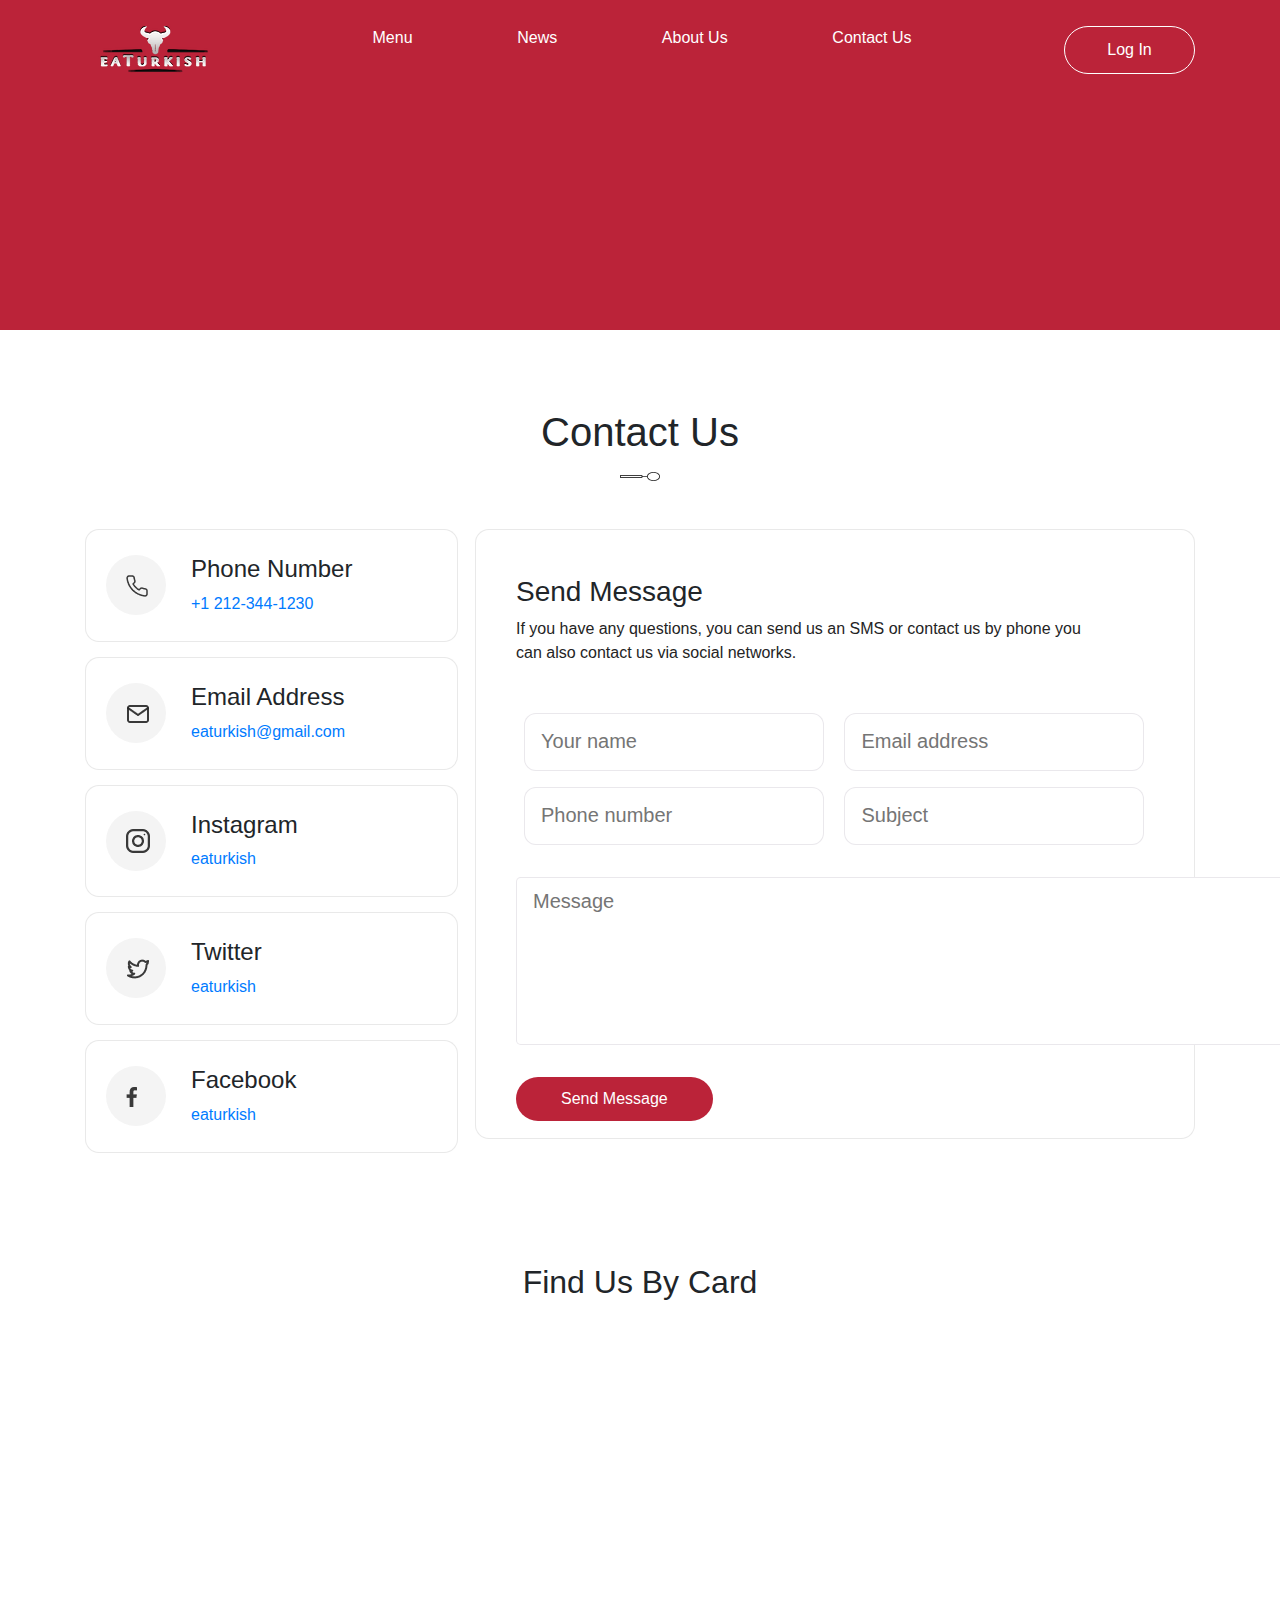
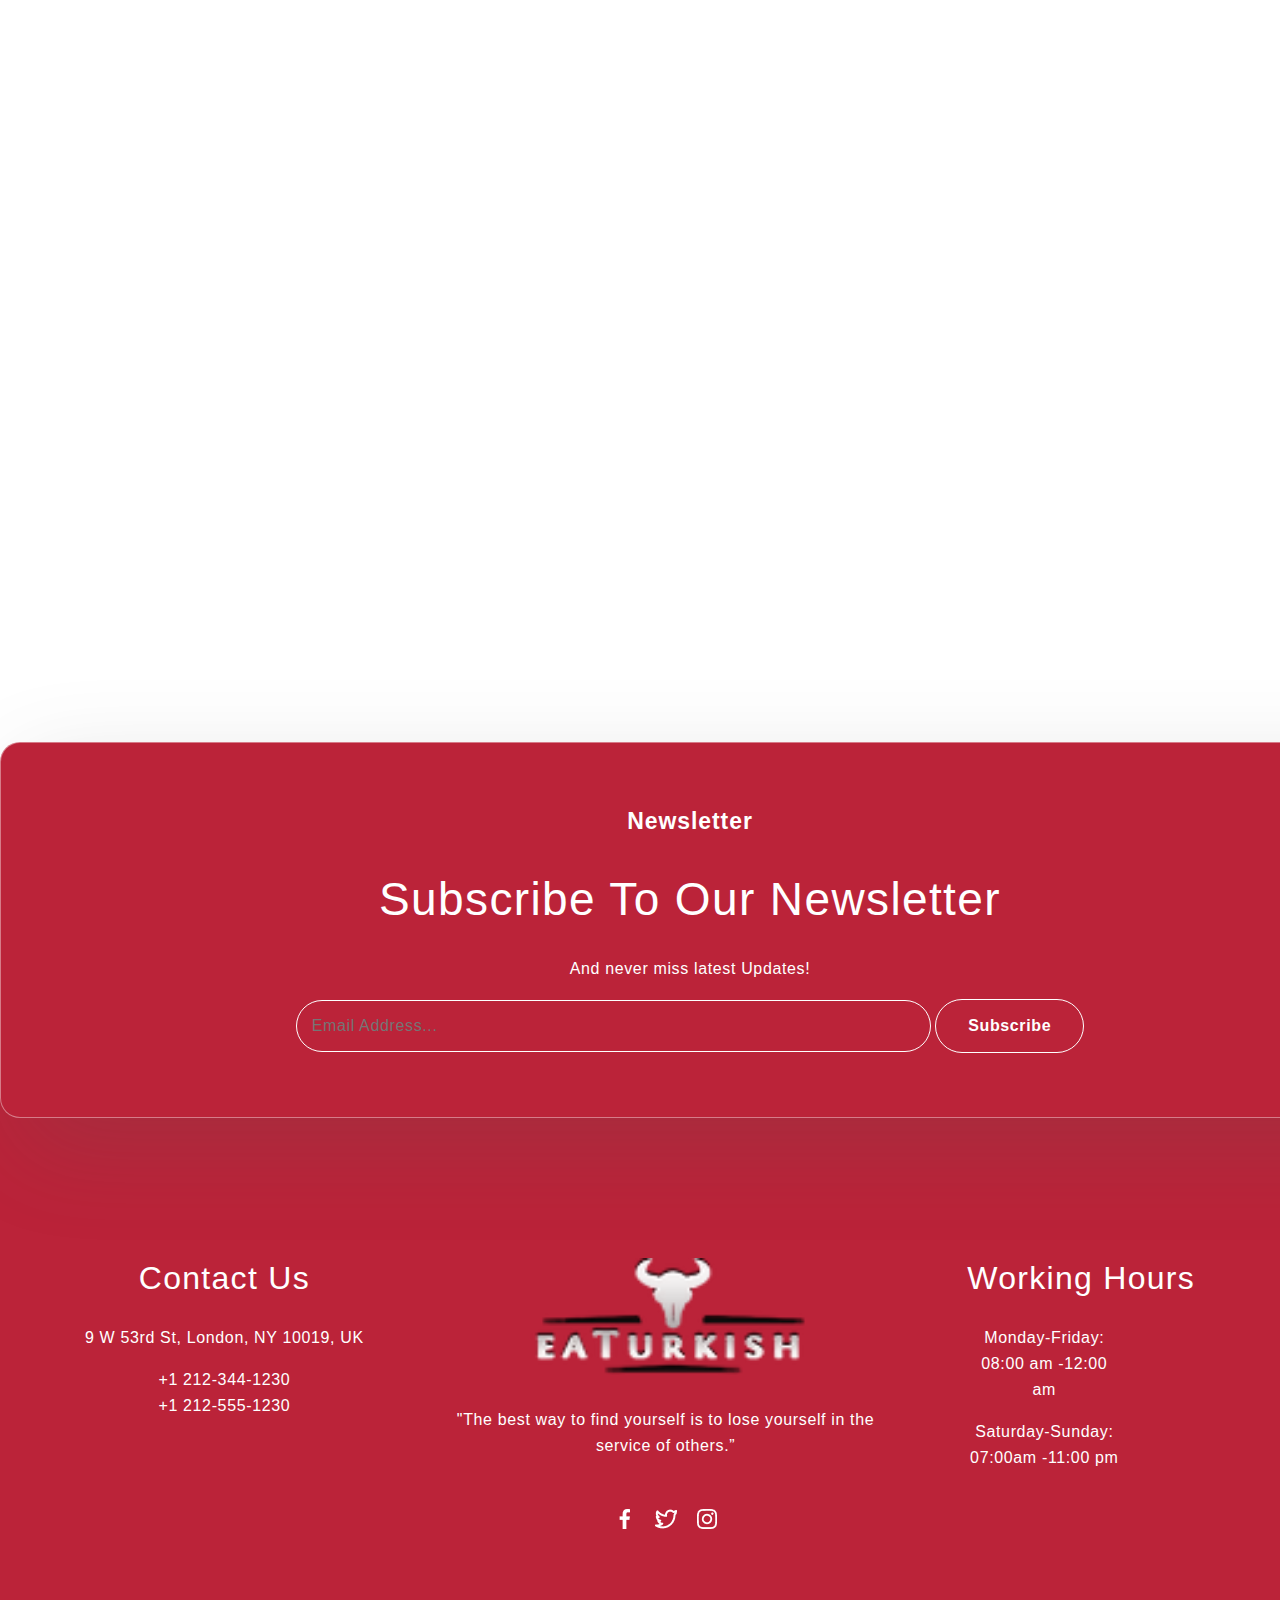
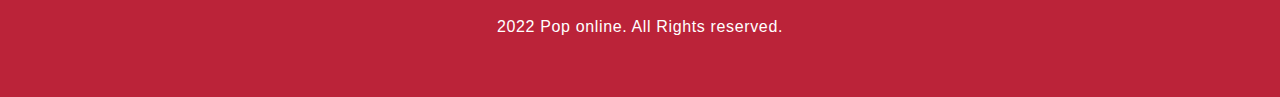
==== contact.html @ ba870337 "first commit" ====
<!DOCTYPE html>
<html lang="en">

<head>
    <meta charset="UTF-8">
    <meta http-equiv="X-UA-Compatible" content="IE=edge">
    <meta name="viewport" content="width=device-width, initial-scale=1.0">
    <title>Contact</title>
    <link rel="stylesheet" href="./utils/css/contact.css">
    <link rel="stylesheet" href="https://cdn.jsdelivr.net/npm/bootstrap@4.0.0/dist/css/bootstrap.min.css" integrity="sha384-Gn5384xqQ1aoWXA+058RXPxPg6fy4IWvTNh0E263XmFcJlSAwiGgFAW/dAiS6JXm" crossorigin="anonymous">

</head>

<body>
    <section class="hero-section">

        <header class="container hero-header">
            <a href="index.html">
                <img src="./utils/img/logo.png" alt="logo">
            </a>
            <ul class="hero-header-ul list-unstyled">
                <li>
                    <a class="hero-ul-a" href="menu.html">
                    Menu
                </a>
                </li>
                <li>
                    <a class="hero-ul-a" href="news.html">
                    News
                </a>
                </li>
                <li>
                    <a class="hero-ul-a" href="about.html">
                    About Us
                </a>
                </li>
                <li>
                    <a class="hero-ul-a" href="contact.html">
                    Contact Us
                </a>
                </li>
            </ul>
            <a href="about.html" class="">
                <button class="header-login-btn">
                Log In
            </button>
            </a>
        </header>
    </section>
    <section class="contact-section">
        <h1 class="menu-heading text-center py-2">Contact Us</h1>
        <div class="d-flex justify-content-center">
            <img class="align-items-center mb-5" src="./utils/img/spoon.png" width="40" height="9" alt="spoon">
        </div>
        <div class="contact-container container">
            <div class="contact-links">
                <div class="c-link">
                    <span class="circle">
                        <img src="/utils/img/phone.png" alt="phone">
                    </span>
                    <div>
                        <h4>Phone Number</h3>
                            <a href="tel: +998909534403" class="text-decoration-none">+1 212-344-1230</a>
                    </div>
                </div>
                <div class="c-link">
                    <span class="circle">
                        <img src="/utils/img/email.png" alt="phone">
                    </span>
                    <div>
                        <h4>Email Address</h3>
                            <a href="https://eaturkish@gmail.com" class="text-decoration-none">eaturkish@gmail.com</a>
                    </div>
                </div>
                <div class="c-link">
                    <span class="circle">
                        <img src="/utils/img/instagram.png" alt="insta">
                    </span>
                    <div>
                        <h4>Instagram</h3>
                            <a href="https://instagram.com" class="text-decoration-none">eaturkish</a>
                    </div>
                </div>
                <div class="c-link">
                    <span class="circle">
                        <img src="/utils/img/twitter.png" alt="tw">
                    </span>
                    <div>
                        <h4>Twitter</h3>
                            <a href="https://twitter.com" class="text-decoration-none">eaturkish</a>
                    </div>
                </div>
                <div class="c-link">
                    <span class="circle">
                        <img src="/utils/img/facebook.png" alt="fb">
                    </span>
                    <div>
                        <h4>Facebook</h3>
                            <a href="https://facebook.com" class="text-decoration-none">eaturkish</a>
                    </div>
                </div>

            </div>
            <form id="ContactForm" class="contact-send">
                <h3 class="contact-heading">Send Message</h3>
                <p style="color: #242424; margin-bottom: 40px;" class="contact-text">If you have any questions, you can send us an SMS or contact us by phone you can also contact us via social networks.</p>
                <input id="NameInp" type="text" class="form-control-lg m-2" required placeholder="Your name">
                <input id="EmailInp" type="text" class="form-control-lg m-2" required placeholder="Email address">
                <input id="PhoneInp" type="text" class="form-control-lg m-2" required placeholder="Phone number ">
                <input id="SubjectInp" type="text" class="form-control-lg m-2" required placeholder="Subject">
                <textarea id="MessageInp" name="" id="" cols="70" rows="5" class="form-control-lg mt-4" required placeholder="Message"></textarea>

                <button class="form-btn">Send Message</button>
            </form>
        </div>
    </section>

    <div class="container">
        <h2 class="menu-heading text-center my-4">Find Us By Card</h2>

        <iframe src="https://www.google.com/maps/embed?pb=!1m18!1m12!1m3!1d48003.4156635782!2d69.29678212697661!3d41.238907545028965!2m3!1f0!2f0!3f0!3m2!1i1024!2i768!4f13.1!3m3!1m2!1s0x38ae5fab0f180df5%3A0xa63b5f7a0b738831!2z0JHQtdC60YLQtdC80LjRgNGB0LrQuNC5INGA0LDQudC-0L0sINCi0LDRiNC60LXQvdGCLCDQo9C30LHQtdC60LjRgdGC0LDQvQ!5e0!3m2!1sru!2s!4v1665734713255!5m2!1sru!2s"
            width="100%" height="730" style="border:0;" allowfullscreen="" loading="lazy" referrerpolicy="no-referrer-when-downgrade">
    </iframe>
    </div>


    <section class="sub-section">
        <div class="sub-container">
            <h5 class="sub-heading">Newsletter</h5>
            <h3 class="sub-main-heading">Subscribe to Our Newsletter</h3>
            <p class="sub-text">And never miss latest Updates!</p>
            <form id="sub_form" class="form">
                <input id="sub_btn" class="sub-input" type="email" placeholder="Email Address...">
                <button type="submit" class="sub-btn">
                    Subscribe
                </button>
            </form>
        </div>
    </section>
    <section class="footer-section">
        <footer class="footer-container container">
            <div class="footer-list">
                <h3 class="footer-contact">Contact Us</h3>
                <p class="footer-location">9 W 53rd St, London, NY 10019, UK</p>
                <div class="d-flex flex-column">
                    <a class="footer-tel" href="tel:998909534403">+1 212-344-1230</a>
                    <a class="footer-tel" href="tel:998909534403">+1 212-555-1230</a>
                </div>
            </div>
            <div class="footer-list">
                <a href="#">
                    <img src="./utils/img/logo.png" width="336" height="117" alt="logo">
                </a>
                <p class="footer-location" style="width: 438px; margin-top: 32px;">"The best way to find yourself is to lose yourself in the service of others.”</p>
                <div class="footer-links">
                    <div>

                        <a href="https://facebook.com">
                            <img src="./utils/img/u_facebook-f.png" alt="fb">
                        </a>
                    </div>
                    <div>

                        <a href="https://twitter.com">
                            <img src="./utils/img/u_twitter-alt.png" alt="tw">
                        </a>
                    </div>
                    <div>

                        <a href="https://instagram.com">
                            <img src="./utils/img/u_instagram.png" alt="insta">
                        </a>
                    </div>
                </div>
            </div>
            <div class="footer-list">
                <h3 class="footer-contact">Working Hours</h3>
                <p class="footer-location" style="width: 154px;">Monday-Friday: 08:00 am -12:00 am</p>
                <p class="footer-location" style="width: 154px;">Saturday-Sunday: 07:00am -11:00 pm</p>

            </div>
        </footer>
        <p class="text-center footer-last">2022 Pop online. All Rights reserved.</p>
    </section>

    <script src="/utils/js/contact.js"></script>
    <script>
        sub_form.onsubmit = async(e) => {
            e.preventDefault()
            let response = await fetch('https://eturkish.herokuapp.com/followers', {
                method: "POST",
                headers: {
                    "Content-type": "Application/json"
                },
                body: JSON.stringify({
                    email: sub_btn.value
                })
            })
            sub_btn.value = ''
            console.log(await response.json());
        }
    </script>
</body>

</html>
---- utils/css/contact.css ----
.container {
    max-width: 1345;
    margin: 0 auto;
}

body {
    max-width: auto;
}

.hero-section {
    background: #BB2339;
    padding-top: 26px;
    color: #fff;
    padding-bottom: 230px;
}

.hero-header {
    display: flex;
    justify-content: space-between;
    text-align: center;
    padding-bottom: 26px;
}

.hero-header-ul {
    display: flex;
    justify-content: space-between;
    width: 539px;
}

.hero-ul-a {
    text-decoration: none;
    color: #fff;
}

.header-login-btn {
    width: 131px;
    height: 48px;
    border: 1px solid #FFFFFF;
    border-radius: 100px;
    color: #fff;
    background: transparent;
}


/* hero end */


/* photo */

.photo-section {
    padding: 129px 0;
    padding-left: 310px;
    background-color: #f4f4f4;
}

.photo-container {
    display: flex;
    justify-content: space-between;
    align-items: center;
}

.photo-heading {
    font-style: normal;
    font-weight: 500;
    font-size: 48px;
    line-height: 130%;
    /* or 62px */
    letter-spacing: 0.03em;
    text-transform: capitalize;
    color: #242424;
    margin-bottom: 24px;
}

.photo-text {
    font-size: 16px;
    line-height: 175%;
    letter-spacing: 0.04em;
    color: #AAAAAA;
    width: 491px;
}

.photo-images {
    width: 740px;
    overflow-x: scroll;
    overflow-y: hidden;
    display: flex;
}


/* subs letter */

.sub-section {
    padding-top: 120px;
}

.menu-btn {
    background-color: transparent;
    padding: 8px 25px;
    border: 1px solid #BB2339;
    border-radius: 100px;
}

.menu-btn:hover {
    color: #fff;
    background-color: #BB2339;
    border: 1px solid aqua;
}

.sub-container {
    width: 1380px;
    margin: 0 auto;
    display: flex;
    flex-direction: column;
    justify-content: center;
    align-items: center;
    padding: 64px 252px;
    /* qizil */
    background: #BB2339;
    border: 1px solid rgba(255, 255, 255, 0.4);
    box-shadow: 22px 30px 95px 1px rgba(86, 86, 86, 0.2);
    border-radius: 20px;
    color: #fff;
    z-index: 5;
    transform: translateY(160px);
}

.sub-heading {
    font-style: normal;
    font-weight: 700;
    font-size: 23px;
    line-height: 130%;
    /* identical to box height, or 30px */
    letter-spacing: 0.04em;
    text-transform: capitalize;
    font-feature-settings: 'tnum' on, 'lnum' on;
}

.sub-main-heading {
    font-weight: 500;
    margin: 25px 0;
    font-size: 46px;
    line-height: 130%;
    /* or 62px */
    text-align: center;
    letter-spacing: 0.03em;
    text-transform: capitalize;
    font-feature-settings: 'tnum' on, 'lnum' on;
}

.sub-text {
    line-height: 175%;
    /* identical to box height, or 28px */
    text-align: center;
    letter-spacing: 0.04em;
}

.sub-input {
    width: 635px;
    height: 52px;
    padding: 15px;
    border-radius: 100px;
    border: none;
    font-weight: 500;
    font-size: 16px;
    line-height: 175%;
    /* identical to box height, or 28px */
    letter-spacing: 0.04em;
    color: #fff;
    background-color: transparent;
    border: 1px solid #fff;
}

.sub-btn {
    padding: 12px 32px;
    border: 1px solid #fff;
    background-color: transparent;
    color: #fff;
    border-radius: 100px;
    font-weight: 700;
    font-size: 16px;
    line-height: 175%;
    /* identical to box height, or 28px */
    letter-spacing: 0.04em;
}


/* footer */

.footer-section {
    padding-top: 300px;
    background-color: #BB2339;
    padding-bottom: 40px;
}

.footer-container {
    display: flex;
    justify-content: space-between;
    color: #ffffff;
    margin-bottom: 82px;
}

.footer-list {
    text-align: center;
}

.footer-contact {
    font-size: 32px;
    line-height: 130%;
    /* identical to box height, or 42px */
    letter-spacing: 0.04em;
    text-transform: capitalize;
    font-feature-settings: 'tnum' on, 'lnum' on;
    margin-bottom: 25px;
}

.footer-location {
    line-height: 26px;
    /* identical to box height, or 162% */
    letter-spacing: 0.04em;
}

.footer-tel {
    line-height: 26px;
    /* or 162% */
    letter-spacing: 0.04em;
    color: #FFFFFF;
}

.footer-links {
    display: flex;
    justify-content: space-between;
    width: 106px;
    position: relative;
    left: 38%;
    margin-top: 47px;
}

.footer-last {
    line-height: 175%;
    /* identical to box height, or 28px */
    text-align: center;
    letter-spacing: 0.04em;
    color: #FFFFFF;
}


/* contact */

.contact-section {
    margin-top: 70px;
    margin-bottom: 110px;
}

.contact-container {
    display: flex;
    justify-content: space-between;
}

.contact-send {
    width: 720px;
    height: 610px;
    background: #FFFFFF;
    border: 1px solid rgba(36, 36, 36, 0.1);
    border-radius: 14px;
    padding: 45px 40px;
}

.contact-text {
    width: 565px;
}

.form-control-lg {
    background: #FFFFFF;
    border: 1px solid rgba(51, 34, 68, 0.1);
}

input[type="text"] {
    width: 325px;
    height: 58px;
    border-radius: 12px;
}

.form-btn {
    padding: 10px 45px;
    background-color: #BB2339;
    border: none;
    color: #fff;
    border-radius: 100px;
    margin-top: 25px;
}

.c-link {
    background: #FFFFFF;
    display: flex;
    border: 1px solid rgba(36, 36, 36, 0.1);
    border-radius: 14px;
    padding-top: 25px;
    padding-left: 20px;
    padding-right: 105px;
    padding-bottom: 25px;
}

input[type="text"] {
    width: 300px;
}

.contact-links {
    display: flex;
    flex-direction: column;
    gap: 15px;
}


/* icon */

.circle {
    width: 60px;
    height: 60px;
    margin-right: 25px;
    display: block;
    padding: 18px 20px;
    align-items: center;
    border-radius: 50%;
    background: rgba(36, 36, 36, 0.05);
}
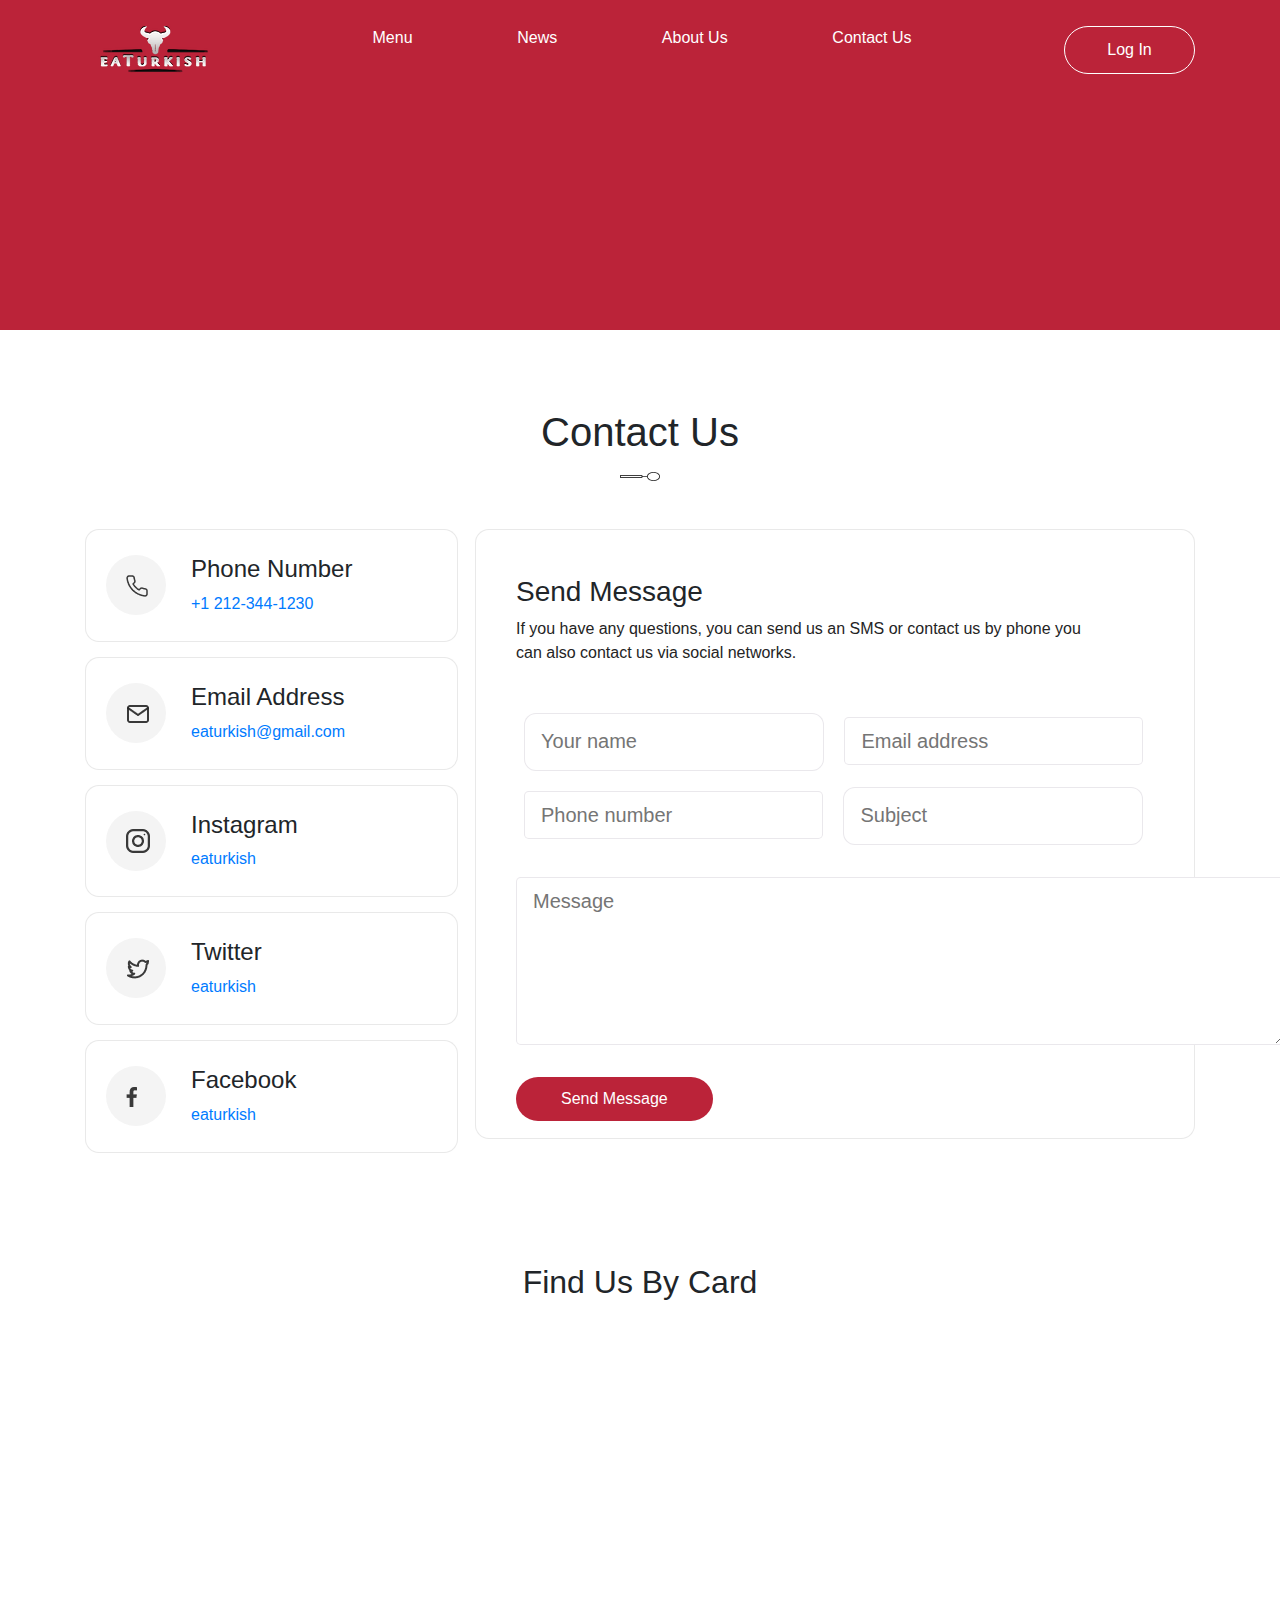
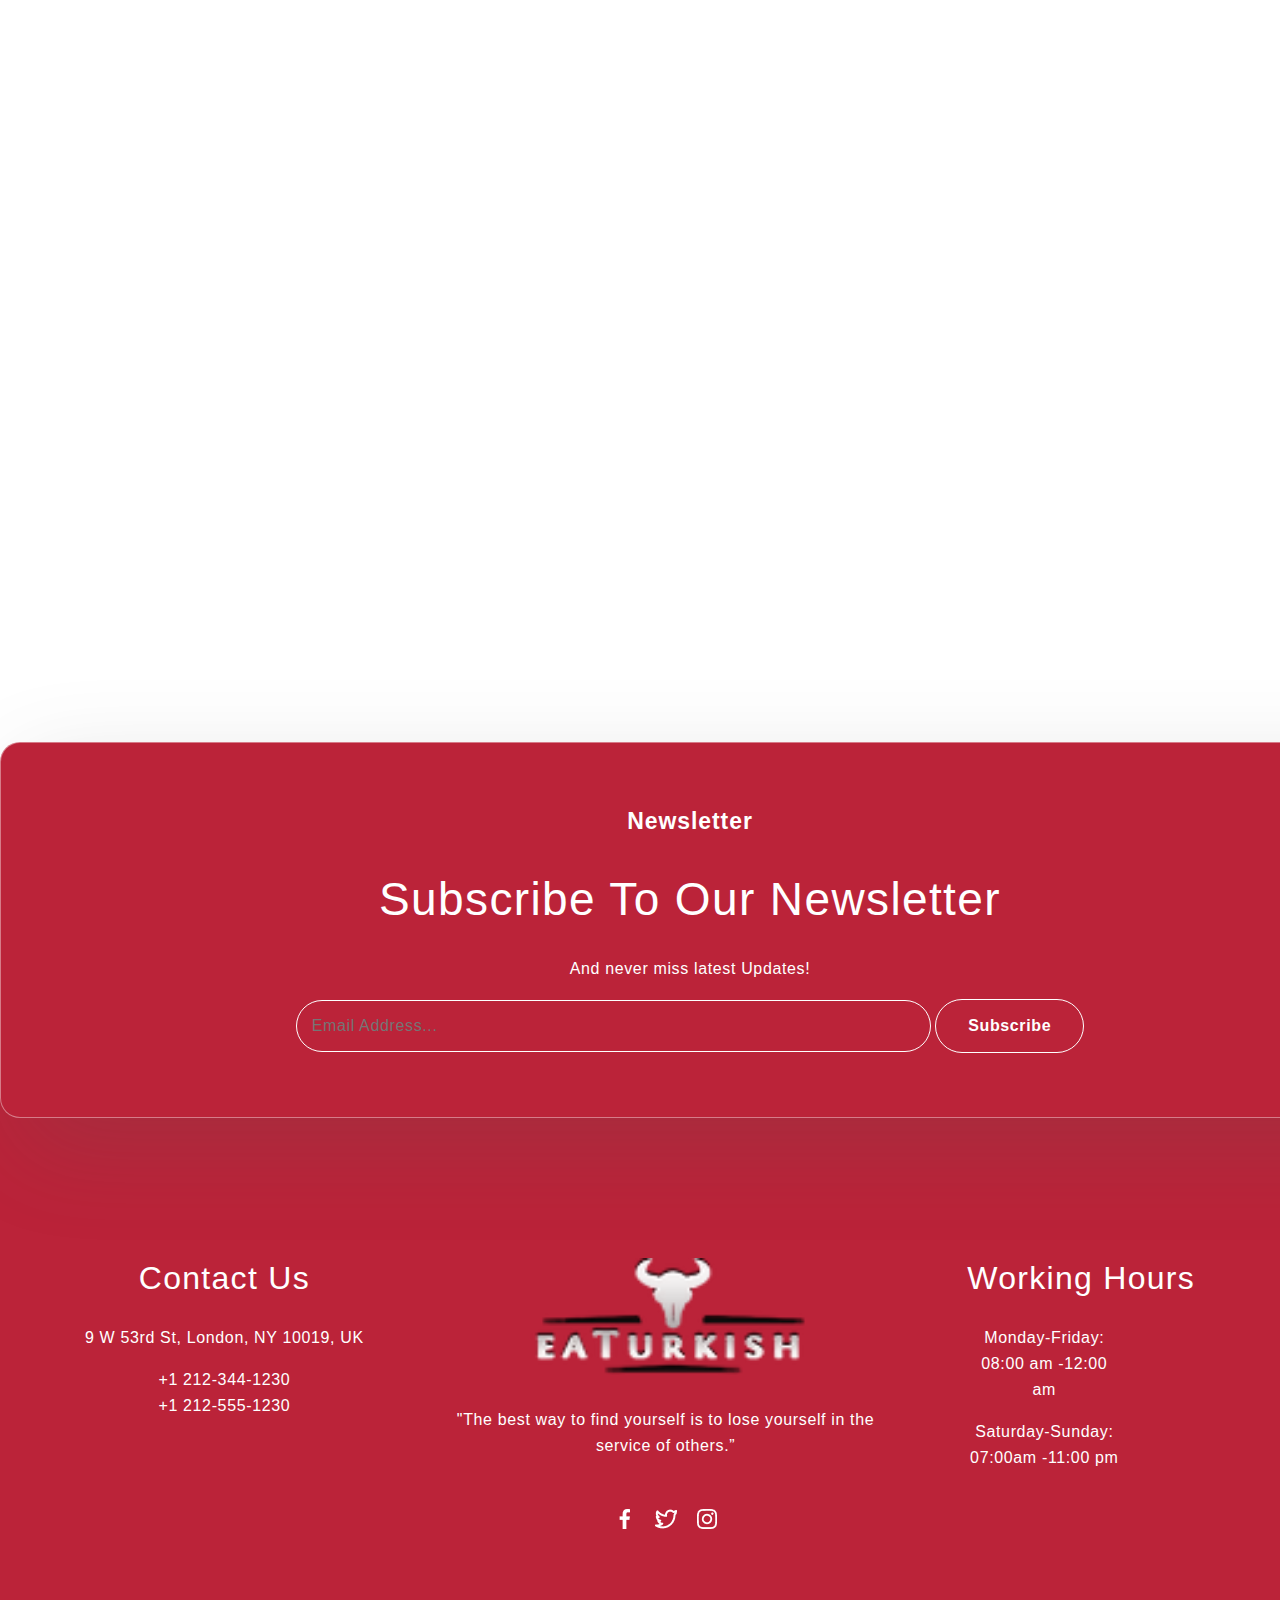
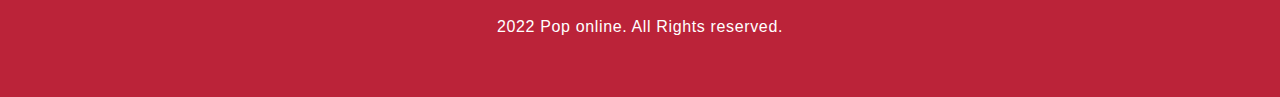
==== commit 447a0d93: "fix input types at contact" ====
--- a/contact.html
+++ b/contact.html
@@ -105,10 +105,10 @@
                 <h3 class="contact-heading">Send Message</h3>
                 <p style="color: #242424; margin-bottom: 40px;" class="contact-text">If you have any questions, you can send us an SMS or contact us by phone you can also contact us via social networks.</p>
                 <input id="NameInp" type="text" class="form-control-lg m-2" required placeholder="Your name">
-                <input id="EmailInp" type="text" class="form-control-lg m-2" required placeholder="Email address">
-                <input id="PhoneInp" type="text" class="form-control-lg m-2" required placeholder="Phone number ">
+                <input id="EmailInp" type="email" class="form-control-lg m-2" required placeholder="Email address">
+                <input id="PhoneInp" type="number" class="form-control-lg m-2" required placeholder="Phone number ">
                 <input id="SubjectInp" type="text" class="form-control-lg m-2" required placeholder="Subject">
-                <textarea id="MessageInp" name="" id="" cols="70" rows="5" class="form-control-lg mt-4" required placeholder="Message"></textarea>
+                <textarea id="MessageInp" cols="60" rows="5" class="form-control-lg mt-4" required placeholder="Message"></textarea>
 
                 <button class="form-btn">Send Message</button>
             </form>
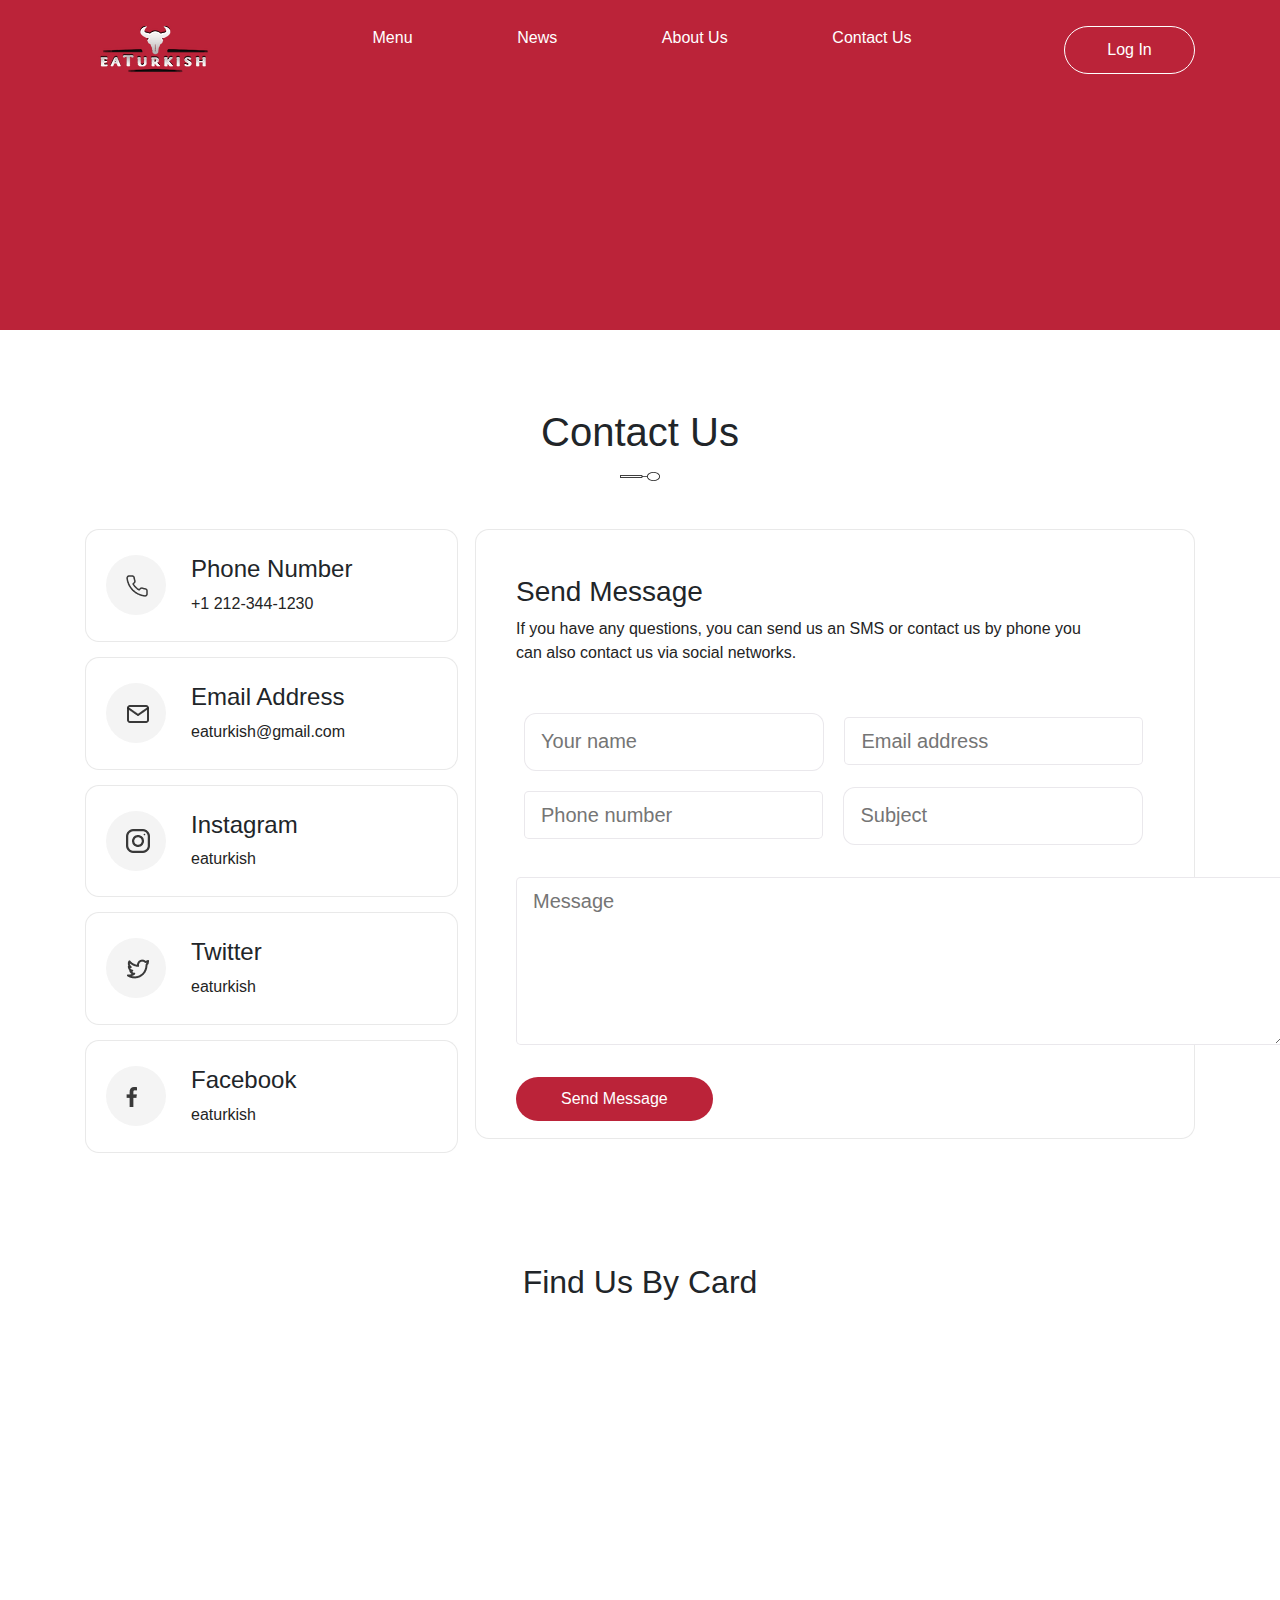
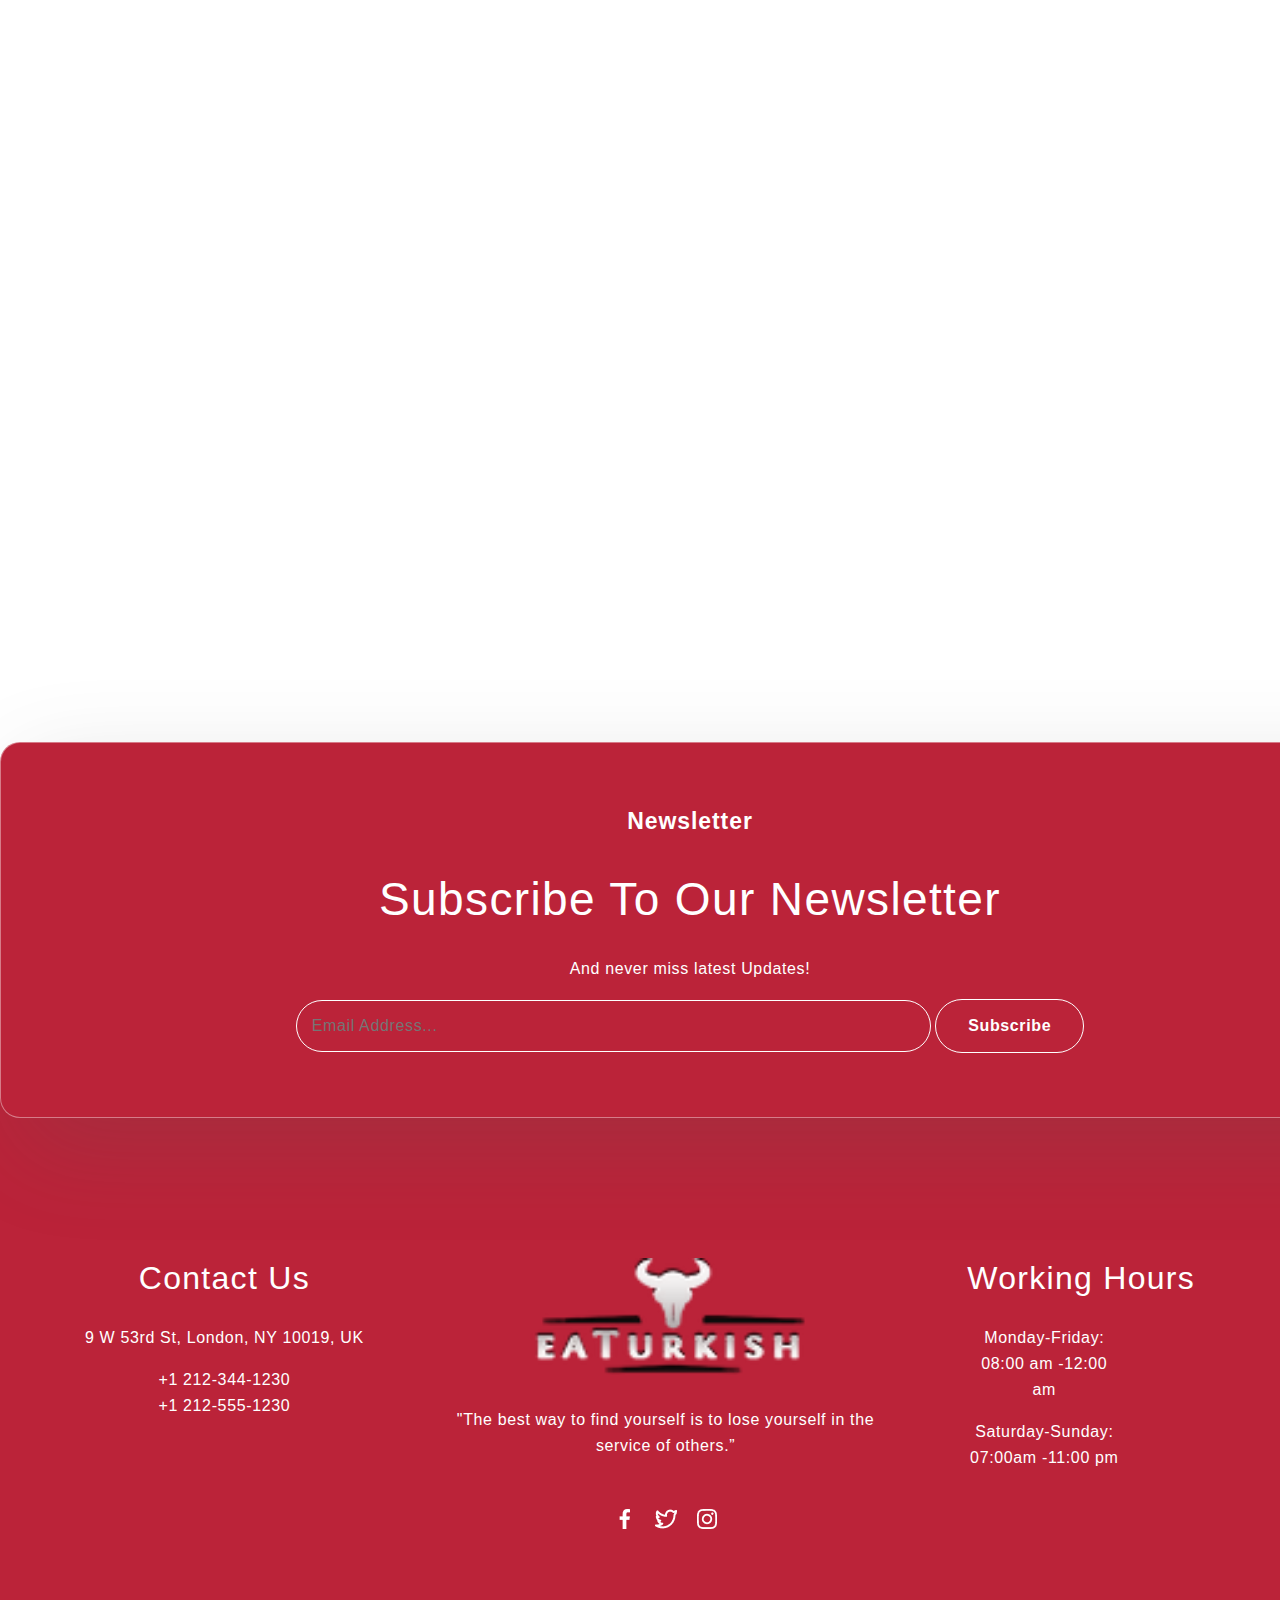
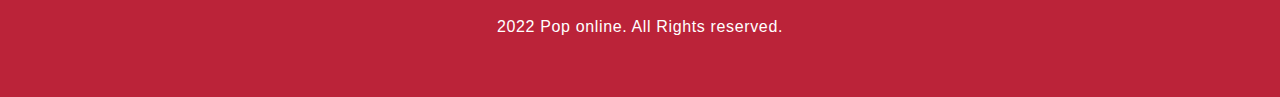
==== commit 33a9018b: "add color to links" ====
--- a/contact.html
+++ b/contact.html
@@ -60,7 +60,7 @@
                     </span>
                     <div>
                         <h4>Phone Number</h3>
-                            <a href="tel: +998909534403" class="text-decoration-none">+1 212-344-1230</a>
+                            <a style="color: #242424" href="tel: +998909534403" class="text-decoration-none">+1 212-344-1230</a>
                     </div>
                 </div>
                 <div class="c-link">
@@ -69,7 +69,7 @@
                     </span>
                     <div>
                         <h4>Email Address</h3>
-                            <a href="https://eaturkish@gmail.com" class="text-decoration-none">eaturkish@gmail.com</a>
+                            <a style="color: #242424" href="https://eaturkish@gmail.com" class="text-decoration-none">eaturkish@gmail.com</a>
                     </div>
                 </div>
                 <div class="c-link">
@@ -78,7 +78,7 @@
                     </span>
                     <div>
                         <h4>Instagram</h3>
-                            <a href="https://instagram.com" class="text-decoration-none">eaturkish</a>
+                            <a style="color: #242424" href="https://instagram.com" class="text-decoration-none">eaturkish</a>
                     </div>
                 </div>
                 <div class="c-link">
@@ -87,7 +87,7 @@
                     </span>
                     <div>
                         <h4>Twitter</h3>
-                            <a href="https://twitter.com" class="text-decoration-none">eaturkish</a>
+                            <a style="color: #242424" href="https://twitter.com" class=" text-decoration-none">eaturkish</a>
                     </div>
                 </div>
                 <div class="c-link">
@@ -96,7 +96,7 @@
                     </span>
                     <div>
                         <h4>Facebook</h3>
-                            <a href="https://facebook.com" class="text-decoration-none">eaturkish</a>
+                            <a style="color: #242424" href="https://facebook.com" class="text-decoration-none">eaturkish</a>
                     </div>
                 </div>
 
